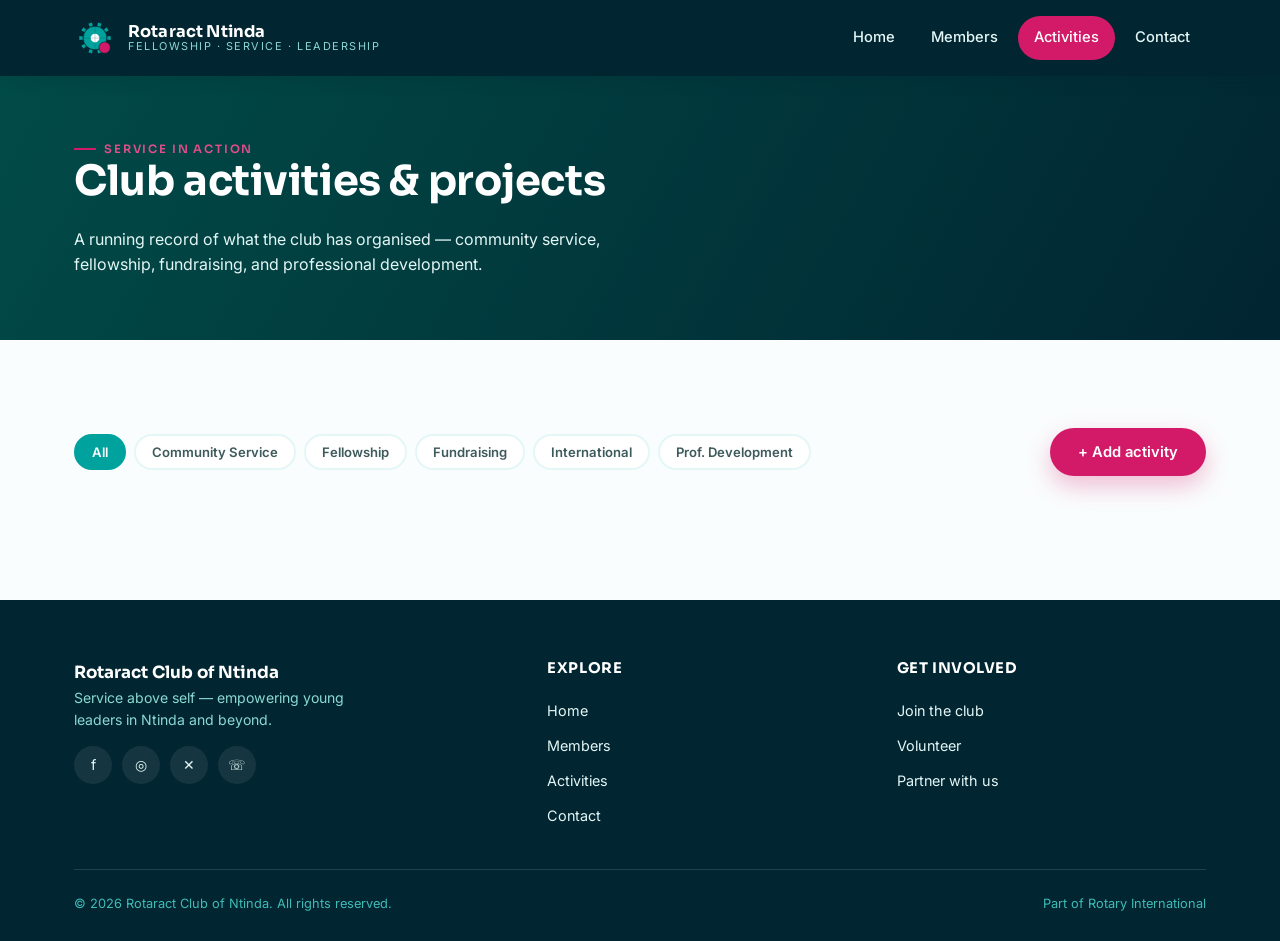
==== activities.html @ 3107f6a7 "Add Rotaract website files" ====
<!DOCTYPE html>
<html lang="en">
<head>
<meta charset="UTF-8">
<meta name="viewport" content="width=device-width, initial-scale=1.0">
<title>Activities — Rotaract Club of Ntinda</title>
<link rel="preconnect" href="https://fonts.googleapis.com">
<link href="https://fonts.googleapis.com/css2?family=Sora:wght@500;600;700;800&family=Inter:wght@400;500;600;700&display=swap" rel="stylesheet">
<link rel="stylesheet" href="assets/css/style.css">
</head>
<body>

<header class="site-header">
  <div class="container">
    <a href="home.html" class="brand">
      <svg class="brand-mark" viewBox="0 0 48 48" fill="none" xmlns="http://www.w3.org/2000/svg" aria-hidden="true">
        <g fill="#00A29D">
          <polygon points="37.9,22.3 41.9,21.8 41.9,26.2 37.9,25.7" />
          <polygon points="36.2,30.8 39.7,32.7 37.2,36.3 34.2,33.5" />
          <polygon points="29.9,36.7 31.6,40.3 27.4,41.7 26.7,37.7" />
          <polygon points="21.3,37.7 20.6,41.7 16.4,40.3 18.1,36.7" />
          <polygon points="13.8,33.5 10.8,36.3 8.3,32.7 11.8,30.8" />
          <polygon points="10.1,25.7 6.1,26.2 6.1,21.8 10.1,22.3" />
          <polygon points="11.8,17.2 8.3,15.3 10.8,11.7 13.8,14.5" />
          <polygon points="18.1,11.3 16.4,7.7 20.6,6.3 21.3,10.3" />
          <polygon points="26.7,10.3 27.4,6.3 31.6,7.7 29.9,11.3" />
          <polygon points="34.2,14.5 37.2,11.7 39.7,15.3 36.2,17.2" />
        </g>
        <circle cx="24" cy="24" r="13.5" fill="#00A29D"/>
        <circle cx="24" cy="24" r="13.5" fill="none" stroke="#012531" stroke-width="0.75"/>
        <circle cx="24" cy="24" r="5" fill="#FAFDFD"/>
        <path d="M24 10.5v27M10.5 24h27" stroke="#012531" stroke-width="0.6" opacity="0.35"/>
        <circle cx="35" cy="35" r="6.5" fill="#D31A68" stroke="#012531" stroke-width="0.75"/>
      </svg>
      <span class="brand-text">
        <strong>Rotaract Ntinda</strong>
        <span>Fellowship · Service · Leadership</span>
      </span>
    </a>
    <button class="nav-toggle" aria-label="Toggle navigation" aria-expanded="false"><span></span></button>
    <nav class="main-nav">
      <ul>
        <li><a href="home.html">Home</a></li>
        <li><a href="members.html">Members</a></li>
        <li><a href="activities.html">Activities</a></li>
        <li><a href="contact.html">Contact</a></li>
      </ul>
    </nav>
  </div>
</header>

<section class="page-header">
  <div class="container">
    <span class="eyebrow" style="color:var(--pink-400);">Service in action</span>
    <h1>Club activities &amp; projects</h1>
    <p>A running record of what the club has organised — community service, fellowship, fundraising, and professional development.</p>
  </div>
</section>

<section class="section">
  <div class="container">
    <div class="toolbar">
      <div class="chip-filters" id="categoryFilters">
        <button class="chip active" data-filter="All">All</button>
        <button class="chip" data-filter="Community Service">Community Service</button>
        <button class="chip" data-filter="Fellowship">Fellowship</button>
        <button class="chip" data-filter="Fundraising">Fundraising</button>
        <button class="chip" data-filter="International Service">International</button>
        <button class="chip" data-filter="Professional Development">Prof. Development</button>
      </div>
      <button class="btn btn-primary" data-open-modal="addActivityModal">+ Add activity</button>
    </div>

    <div class="card-grid" id="activitiesGrid"></div>
  </div>
</section>

<!-- ============ ADD ACTIVITY MODAL ============ -->
<div class="modal-overlay" id="addActivityModal">
  <div class="modal">
    <div class="modal-head">
      <h3 class="mt-0">Add an activity</h3>
      <button class="modal-close" data-close-modal aria-label="Close">✕</button>
    </div>
    <form id="activityForm">
      <div class="field-group">
        <label for="aTitle">Title</label>
        <input class="field" type="text" id="aTitle" required placeholder="e.g. Blood Donation Drive">
      </div>
      <div class="field-row">
        <div class="field-group">
          <label for="aDate">Date</label>
          <input class="field" type="date" id="aDate" required>
        </div>
        <div class="field-group">
          <label for="aCategory">Category</label>
          <select class="field" id="aCategory">
            <option>Community Service</option>
            <option>Fellowship</option>
            <option>Fundraising</option>
            <option>International Service</option>
            <option>Professional Development</option>
          </select>
        </div>
      </div>
      <div class="field-group">
        <label for="aDescription">Description</label>
        <textarea class="field" id="aDescription" rows="4" placeholder="What did the club do, and what was the impact?"></textarea>
      </div>
      <div class="field-group">
        <label for="aImage">Image URL (optional)</label>
        <input class="field" type="url" id="aImage" placeholder="https://…">
      </div>
      <div class="modal-actions">
        <button type="submit" class="btn btn-primary">Add activity</button>
        <button type="button" class="btn btn-ghost" data-close-modal>Cancel</button>
      </div>
    </form>
  </div>
</div>

<footer class="site-footer">
  <div class="container">
    <div class="footer-grid">
      <div class="footer-brand">
        <strong style="color:var(--white);font-family:var(--font-display);font-size:1.05rem;">Rotaract Club of Ntinda</strong>
        <p>Service above self — empowering young leaders in Ntinda and beyond.</p>
        <div class="social-row">
          <a href="#" aria-label="Facebook" title="Facebook">f</a>
          <a href="#" aria-label="Instagram" title="Instagram">◎</a>
          <a href="#" aria-label="X / Twitter" title="X / Twitter">✕</a>
          <a href="#" aria-label="WhatsApp" title="WhatsApp">☏</a>
        </div>
      </div>
      <div>
        <h4>Explore</h4>
        <a href="home.html">Home</a>
        <a href="members.html">Members</a>
        <a href="activities.html">Activities</a>
        <a href="contact.html">Contact</a>
      </div>
      <div>
        <h4>Get involved</h4>
        <a href="contact.html">Join the club</a>
        <a href="activities.html">Volunteer</a>
        <a href="contact.html">Partner with us</a>
      </div>
    </div>
    <div class="footer-bottom">
      <span>© <span data-year></span> Rotaract Club of Ntinda. All rights reserved.</span>
      <span>Part of Rotary International</span>
    </div>
  </div>
</footer>

<script src="assets/js/core/data.js"></script>
<script src="assets/js/core/main.js"></script>
<script src="assets/js/pages/activities.js"></script>
</body>
</html>
---- assets/css/style.css ----
/* ============================================================
   Rotaract Club of Ntinda — Design System
   Primary: Teal  |  Accent: Pink  |  Secondary: White
   ============================================================ */

:root{
  /* --- Brand colors (sampled from club flier) --- */
  --teal-900:#012A2A;
  --teal-800:#014B48;
  --teal-700:#00726D;
  --teal-600:#00958F;
  --teal:#00A29D;          /* primary */
  --teal-500:#00A29D;
  --teal-400:#3FBCB6;
  --teal-300:#8BD9D4;
  --teal-100:#E4F7F6;
  --teal-50:#F4FBFB;

  --pink-700:#8F0F49;
  --pink-600:#A8134F;
  --pink:#D31A68;          /* accent — clicks, buttons, highlights */
  --pink-400:#E14E8A;
  --pink-100:#FBE3ED;

  --navy:#012531;          /* deep support tone for text/footer */
  --ink:#0C2229;
  --ink-soft:#3E5A5C;
  --white:#FFFFFF;          /* secondary */
  --paper:#FAFDFD;

  /* --- Type --- */
  --font-display:'Sora', 'Segoe UI', sans-serif;
  --font-body:'Inter', 'Segoe UI', sans-serif;

  /* --- Layout --- */
  --radius-sm:8px;
  --radius-md:14px;
  --radius-lg:24px;
  --shadow-sm:0 2px 10px rgba(1,37,49,0.06);
  --shadow-md:0 10px 30px rgba(1,37,49,0.10);
  --shadow-pink:0 10px 24px rgba(211,26,104,0.28);
  --max-width:1180px;
  --header-h:76px;
}

*,*::before,*::after{box-sizing:border-box;}
html{scroll-behavior:smooth;}
body{
  margin:0;
  font-family:var(--font-body);
  color:var(--ink);
  background:var(--paper);
  -webkit-font-smoothing:antialiased;
  line-height:1.6;
}
h1,h2,h3,h4{
  font-family:var(--font-display);
  color:var(--navy);
  line-height:1.15;
  margin:0 0 .5em;
  letter-spacing:-0.01em;
}
p{margin:0 0 1em;color:var(--ink-soft);}
a{color:inherit;text-decoration:none;}
img{max-width:100%;display:block;}
ul{list-style:none;margin:0;padding:0;}
button{font-family:inherit;cursor:pointer;}

.container{
  max-width:var(--max-width);
  margin:0 auto;
  padding:0 24px;
}

/* Focus visibility (accessibility) */
a:focus-visible,button:focus-visible,input:focus-visible,select:focus-visible,textarea:focus-visible{
  outline:3px solid var(--pink);
  outline-offset:2px;
}

/* Reduced motion respect */
@media (prefers-reduced-motion: reduce){
  *{animation-duration:0.01ms !important;animation-iteration-count:1 !important;transition-duration:0.01ms !important;scroll-behavior:auto !important;}
}

/* ============================================================
   Eyebrow / labels / dividers
   ============================================================ */
.eyebrow{
  display:inline-flex;
  align-items:center;
  gap:8px;
  font-family:var(--font-display);
  font-size:.72rem;
  font-weight:600;
  letter-spacing:.16em;
  text-transform:uppercase;
  color:var(--pink);
}
.eyebrow::before{
  content:'';
  width:22px;height:2px;
  background:var(--pink);
  display:inline-block;
}

/* ============================================================
   Header / Navigation
   ============================================================ */
.site-header{
  position:sticky;top:0;z-index:100;
  height:var(--header-h);
  display:flex;align-items:center;
  background:var(--navy);
  box-shadow:0 2px 18px rgba(1,37,49,0.18);
}
.site-header .container{
  display:flex;align-items:center;justify-content:space-between;
  width:100%;
}
.brand{
  display:flex;align-items:center;gap:12px;
  color:var(--white);
}
.brand-mark{width:42px;height:42px;flex-shrink:0;}
.brand-text{display:flex;flex-direction:column;line-height:1.1;}
.brand-text strong{
  font-family:var(--font-display);
  font-size:1.02rem;
  letter-spacing:.01em;
}
.brand-text span{
  font-size:.68rem;
  letter-spacing:.14em;
  text-transform:uppercase;
  color:var(--teal-300);
}
.main-nav ul{display:flex;gap:4px;align-items:center;}
.main-nav a{
  display:inline-block;
  padding:10px 16px;
  font-size:.92rem;
  font-weight:500;
  color:var(--teal-100);
  border-radius:999px;
  transition:background .18s ease,color .18s ease;
}
.main-nav a:hover{background:rgba(255,255,255,0.08);color:var(--white);}
.main-nav a.active{background:var(--pink);color:var(--white);}
.nav-toggle{
  display:none;
  background:none;border:0;
  width:44px;height:44px;
  position:relative;
}
.nav-toggle span,.nav-toggle span::before,.nav-toggle span::after{
  content:'';position:absolute;left:11px;right:11px;height:2px;background:var(--white);transition:.2s;
}
.nav-toggle span{top:21px;}
.nav-toggle span::before{top:-8px;}
.nav-toggle span::after{top:8px;}
.nav-toggle[aria-expanded="true"] span{background:transparent;}
.nav-toggle[aria-expanded="true"] span::before{transform:rotate(45deg);top:0;}
.nav-toggle[aria-expanded="true"] span::after{transform:rotate(-45deg);top:0;}

@media (max-width:860px){
  .nav-toggle{display:block;}
  .main-nav{
    position:absolute;top:var(--header-h);left:0;right:0;
    background:var(--navy);
    max-height:0;overflow:hidden;
    transition:max-height .28s ease;
  }
  .main-nav.open{max-height:420px;}
  .main-nav ul{flex-direction:column;align-items:stretch;padding:8px 20px 20px;gap:2px;}
  .main-nav a{padding:12px 14px;}
}

/* ============================================================
   Buttons
   ============================================================ */
.btn{
  display:inline-flex;align-items:center;justify-content:center;gap:8px;
  padding:13px 26px;
  border-radius:999px;
  font-weight:600;font-size:.92rem;
  border:2px solid transparent;
  transition:transform .16s ease,box-shadow .16s ease,background .16s ease,color .16s ease;
  white-space:nowrap;
}
.btn:active{transform:translateY(1px) scale(.98);}
.btn-primary{
  background:var(--pink);
  color:var(--white);
  box-shadow:var(--shadow-pink);
}
.btn-primary:hover{background:var(--pink-600);}
.btn-outline{
  background:transparent;
  border-color:rgba(255,255,255,0.55);
  color:var(--white);
}
.btn-outline:hover{background:rgba(255,255,255,0.12);}
.btn-teal{
  background:var(--teal);
  color:var(--white);
  box-shadow:0 10px 24px rgba(0,162,157,0.28);
}
.btn-teal:hover{background:var(--teal-700);}
.btn-ghost{
  background:var(--teal-100);
  color:var(--teal-800);
}
.btn-ghost:hover{background:var(--teal-300);}
.btn-sm{padding:8px 16px;font-size:.82rem;}
.btn-danger{background:var(--pink-100);color:var(--pink-700);}
.btn-danger:hover{background:var(--pink-400);color:var(--white);}
.btn-icon{
  width:38px;height:38px;padding:0;border-radius:50%;
  background:var(--teal-100);color:var(--teal-800);
}
.btn-icon:hover{background:var(--teal-300);}

/* ============================================================
   Hero
   ============================================================ */
.hero{
  position:relative;
  background:radial-gradient(1100px 520px at 82% -10%, var(--teal-700) 0%, var(--navy) 55%);
  color:var(--white);
  overflow:hidden;
  padding:76px 0 96px;
}
.hero::after{
  content:'';
  position:absolute;inset:0;
  background:
    radial-gradient(600px 300px at 10% 110%, rgba(211,26,104,0.28), transparent 60%);
  pointer-events:none;
}
.hero-grid{
  position:relative;z-index:1;
  display:grid;
  grid-template-columns:1.1fr .9fr;
  gap:56px;
  align-items:center;
}
.hero h1{
  color:var(--white);
  font-size:clamp(2.2rem,4.2vw,3.4rem);
  margin-bottom:.4em;
}
.hero h1 em{
  font-style:normal;
  color:var(--pink-400);
}
.hero p.lede{
  color:var(--teal-100);
  font-size:1.08rem;
  max-width:46ch;
}
.hero-cta{display:flex;gap:14px;margin-top:28px;flex-wrap:wrap;}

/* Years wheel — signature graphic */
.years-wheel{width:100%;max-width:380px;margin:0 auto;}
.years-wheel .ring-bg{fill:none;stroke:rgba(255,255,255,0.14);stroke-width:10;}
.years-wheel .ring-fg{
  fill:none;stroke:var(--pink);stroke-width:10;stroke-linecap:round;
  transform-origin:center;transform:rotate(-90deg);
}
.years-wheel text{fill:var(--white);font-family:var(--font-display);}
.years-wheel .wheel-num{font-size:52px;font-weight:700;}
.years-wheel .wheel-label{font-size:13px;letter-spacing:.14em;fill:var(--teal-200,#8BD9D4);}

/* Stat strip */
.stat-strip{
  position:relative;z-index:1;
  margin-top:56px;
  display:grid;
  grid-template-columns:repeat(4,1fr);
  gap:1px;
  background:rgba(255,255,255,0.14);
  border-radius:var(--radius-lg);
  overflow:hidden;
}
.stat-cell{
  background:rgba(255,255,255,0.05);
  padding:22px 20px;
  text-align:center;
}
.stat-cell strong{
  display:block;font-family:var(--font-display);
  font-size:2rem;color:var(--white);
}
.stat-cell span{
  font-size:.76rem;letter-spacing:.08em;text-transform:uppercase;
  color:var(--teal-300);
}

@media (max-width:860px){
  .hero-grid{grid-template-columns:1fr;text-align:center;}
  .hero p.lede{margin-inline:auto;}
  .hero-cta{justify-content:center;}
  .stat-strip{grid-template-columns:repeat(2,1fr);}
}

/* ============================================================
   Sections
   ============================================================ */
.section{padding:88px 0;}
.section-alt{background:var(--teal-50);}
.section-head{
  max-width:640px;
  margin:0 0 44px;
}
.section-head.center{margin-inline:auto;text-align:center;}
.section-head h2{font-size:clamp(1.7rem,3vw,2.3rem);margin-top:.3em;}

/* About / info cards */
.about-grid{
  display:grid;grid-template-columns:1fr 1fr;gap:48px;align-items:start;
}
.info-card{
  background:var(--white);
  border:1px solid var(--teal-100);
  border-radius:var(--radius-lg);
  padding:28px;
  box-shadow:var(--shadow-sm);
  position:relative;
}
.info-card h3{
  display:flex;align-items:center;justify-content:space-between;
  font-size:1.05rem;
}
.info-row{
  display:flex;justify-content:space-between;align-items:baseline;
  padding:14px 0;border-top:1px dashed var(--teal-100);
  gap:16px;
}
.info-row:first-of-type{border-top:none;}
.info-row .label{color:var(--ink-soft);font-size:.86rem;}
.info-row .value{font-weight:700;color:var(--navy);text-align:right;font-family:var(--font-display);}
.edit-note{font-size:.76rem;color:var(--teal-700);margin-top:10px;}

@media (max-width:860px){.about-grid{grid-template-columns:1fr;}}

/* ============================================================
   Cards (activities & members share the same grid rhythm)
   ============================================================ */
.card-grid{
  display:grid;
  grid-template-columns:repeat(auto-fill,minmax(270px,1fr));
  gap:24px;
}
.card{
  background:var(--white);
  border-radius:var(--radius-md);
  border:1px solid var(--teal-100);
  overflow:hidden;
  box-shadow:var(--shadow-sm);
  transition:transform .18s ease,box-shadow .18s ease;
  display:flex;flex-direction:column;
}
.card:hover{transform:translateY(-4px);box-shadow:var(--shadow-md);}
.card-media{
  height:150px;width:100%;
  background:linear-gradient(135deg,var(--teal-400),var(--teal-700));
  display:flex;align-items:center;justify-content:center;
  color:var(--white);font-family:var(--font-display);font-size:.78rem;letter-spacing:.1em;text-transform:uppercase;
  position:relative;
}
.card-media img{width:100%;height:100%;object-fit:cover;position:absolute;inset:0;}
.card-tag{
  position:absolute;top:12px;left:12px;
  background:var(--pink);color:var(--white);
  font-size:.68rem;font-weight:700;letter-spacing:.06em;text-transform:uppercase;
  padding:5px 11px;border-radius:999px;z-index:1;
}
.card-body{padding:18px 20px 20px;flex:1;display:flex;flex-direction:column;}
.card-body h4{font-size:1.02rem;margin-bottom:.3em;}
.card-date{font-size:.78rem;color:var(--pink-600);font-weight:700;letter-spacing:.04em;margin-bottom:8px;}
.card-body p{font-size:.9rem;flex:1;}
.card-actions{display:flex;gap:8px;margin-top:12px;}

/* Member card variant */
.member-card .card-media{
  height:130px;
  background:linear-gradient(135deg,var(--pink-400),var(--pink-700));
}
.member-avatar{
  width:74px;height:74px;border-radius:50%;
  background:var(--teal-100);color:var(--teal-800);
  display:flex;align-items:center;justify-content:center;
  font-family:var(--font-display);font-weight:700;font-size:1.3rem;
  border:4px solid var(--white);
  margin:-46px auto 0;
  box-shadow:var(--shadow-sm);
  position:relative;z-index:1;
  overflow:hidden;
}
.member-avatar img{width:100%;height:100%;object-fit:cover;}
.member-card .card-body{text-align:center;align-items:center;}
.member-role{
  display:inline-block;
  background:var(--teal-100);color:var(--teal-800);
  font-size:.72rem;font-weight:700;letter-spacing:.04em;text-transform:uppercase;
  padding:4px 12px;border-radius:999px;margin-bottom:8px;
}

/* Empty state */
.empty-state{
  text-align:center;
  padding:60px 24px;
  border:2px dashed var(--teal-300);
  border-radius:var(--radius-lg);
  background:var(--teal-50);
  grid-column:1/-1;
}
.empty-state h4{color:var(--teal-800);}
.empty-state p{max-width:40ch;margin-inline:auto;}

/* ============================================================
   Toolbar (year selector / filters / add button)
   ============================================================ */
.toolbar{
  display:flex;flex-wrap:wrap;gap:16px;
  align-items:center;justify-content:space-between;
  margin-bottom:36px;
}
.toolbar-controls{display:flex;flex-wrap:wrap;gap:12px;align-items:center;}
.select-wrap{position:relative;}
select.field{
  appearance:none;
  padding:12px 40px 12px 16px;
  border-radius:999px;
  border:2px solid var(--teal-100);
  background:var(--white);
  font-family:var(--font-display);
  font-weight:600;
  color:var(--navy);
  font-size:.92rem;
}
.select-wrap::after{
  content:'▾';
  position:absolute;right:16px;top:50%;transform:translateY(-50%);
  color:var(--teal-700);pointer-events:none;
}
.chip-filters{display:flex;gap:8px;flex-wrap:wrap;}
.chip{
  padding:8px 16px;border-radius:999px;
  border:2px solid var(--teal-100);
  background:var(--white);
  font-size:.82rem;font-weight:600;color:var(--ink-soft);
  transition:.16s;
}
.chip.active,.chip:hover{background:var(--teal);border-color:var(--teal);color:var(--white);}

/* ============================================================
   Forms & Modal
   ============================================================ */
.field-group{margin-bottom:18px;}
.field-group label{
  display:block;font-size:.82rem;font-weight:700;
  color:var(--navy);margin-bottom:6px;
}
.field{
  width:100%;
  padding:12px 14px;
  border-radius:var(--radius-sm);
  border:2px solid var(--teal-100);
  font-family:inherit;font-size:.94rem;
  background:var(--white);color:var(--ink);
  transition:border-color .15s;
}
.field:focus{border-color:var(--teal);outline:none;}
textarea.field{resize:vertical;min-height:90px;}
.field-row{display:grid;grid-template-columns:1fr 1fr;gap:16px;}
@media (max-width:560px){.field-row{grid-template-columns:1fr;}}

.modal-overlay{
  position:fixed;inset:0;z-index:200;
  background:rgba(1,37,49,0.55);
  display:none;align-items:center;justify-content:center;
  padding:20px;
  backdrop-filter:blur(2px);
}
.modal-overlay.open{display:flex;}
.modal{
  background:var(--white);
  border-radius:var(--radius-lg);
  width:100%;max-width:480px;
  max-height:90vh;overflow-y:auto;
  padding:30px;
  box-shadow:var(--shadow-md);
  animation:modalIn .2s ease;
}
@keyframes modalIn{from{opacity:0;transform:translateY(12px) scale(.98);}to{opacity:1;transform:none;}}
.modal-head{
  display:flex;justify-content:space-between;align-items:flex-start;
  margin-bottom:20px;
}
.modal-close{
  background:var(--teal-100);border:0;width:34px;height:34px;border-radius:50%;
  font-size:1rem;color:var(--teal-800);flex-shrink:0;
}
.modal-close:hover{background:var(--teal-300);}
.modal-actions{display:flex;gap:10px;margin-top:6px;}

/* ============================================================
   Footer
   ============================================================ */
.site-footer{
  background:var(--navy);
  color:var(--teal-100);
  padding:60px 0 26px;
}
.footer-grid{
  display:grid;
  grid-template-columns:1.4fr 1fr 1fr;
  gap:40px;
  padding-bottom:36px;
  border-bottom:1px solid rgba(255,255,255,0.12);
}
.footer-grid h4{color:var(--white);font-size:.92rem;letter-spacing:.04em;text-transform:uppercase;margin-bottom:16px;}
.footer-grid a{
  display:block;padding:6px 0;color:var(--teal-100);font-size:.9rem;
  transition:color .15s;
}
.footer-grid a:hover{color:var(--pink-400);}
.footer-brand p{color:var(--teal-300);font-size:.88rem;max-width:34ch;}
.social-row{display:flex;gap:10px;margin-top:14px;}
.social-row a{
  width:38px;height:38px;border-radius:50%;
  background:rgba(255,255,255,0.08);
  display:flex;align-items:center;justify-content:center;
  padding:0;
}
.social-row a:hover{background:var(--pink);}
.footer-bottom{
  padding-top:24px;
  display:flex;justify-content:space-between;flex-wrap:wrap;gap:10px;
  font-size:.8rem;color:var(--teal-400,#5fb9b3);
}
@media (max-width:760px){.footer-grid{grid-template-columns:1fr;}}

/* ============================================================
   Page header (inner pages)
   ============================================================ */
.page-header{
  background:linear-gradient(120deg,var(--teal-800),var(--navy));
  color:var(--white);
  padding:56px 0 46px;
}
.page-header h1{color:var(--white);font-size:clamp(1.9rem,3.4vw,2.6rem);}
.page-header p{color:var(--teal-100);max-width:56ch;}

/* Toast */
.toast{
  position:fixed;bottom:24px;right:24px;z-index:300;
  background:var(--navy);color:var(--white);
  padding:14px 20px;border-radius:var(--radius-sm);
  box-shadow:var(--shadow-md);
  font-size:.88rem;font-weight:600;
  display:flex;align-items:center;gap:10px;
  transform:translateY(120%);opacity:0;
  transition:transform .25s ease,opacity .25s ease;
}
.toast::before{content:'●';color:var(--pink);}
.toast.show{transform:translateY(0);opacity:1;}

/* ============================================================
   Schedule ribbon rows — lifted from the club's flyer format
   (pink ribbon date tag + light bar), used for "this month" lists
   ============================================================ */
.schedule-list{display:flex;flex-direction:column;gap:14px;}
.schedule-row{
  display:flex;align-items:stretch;
  min-height:64px;
  border-radius:6px;
  overflow:visible;
  box-shadow:var(--shadow-sm);
}
.ribbon-date{
  position:relative;
  flex:0 0 78px;
  background:var(--pink);
  color:var(--white);
  display:flex;flex-direction:column;align-items:center;justify-content:center;
  font-family:var(--font-display);
  font-weight:800;
  line-height:1;
  padding:6px 4px 14px;
  clip-path:polygon(0 0,100% 0,100% 100%,50% 82%,0 100%);
}
.ribbon-date .day-num{font-size:1.5rem;}
.ribbon-date .day-suffix{font-size:.62rem;align-self:flex-start;margin-left:-2px;vertical-align:super;}
.ribbon-date .day-wrap{display:flex;align-items:flex-start;gap:1px;}
.schedule-bar{
  flex:1;
  background:linear-gradient(180deg,#F2F5F5,#E7ECEC);
  display:flex;align-items:center;
  padding:0 20px;
  border-radius:0 6px 6px 0;
}
.schedule-bar strong{
  font-family:var(--font-display);
  color:var(--navy);
  font-size:1rem;
  font-weight:700;
}
.schedule-bar .schedule-cat{
  display:block;
  font-family:var(--font-body);
  font-weight:600;
  font-size:.72rem;
  letter-spacing:.06em;
  text-transform:uppercase;
  color:var(--pink-600);
  margin-top:2px;
}

/* Utility */
.mt-0{margin-top:0;}
.text-center{text-align:center;}
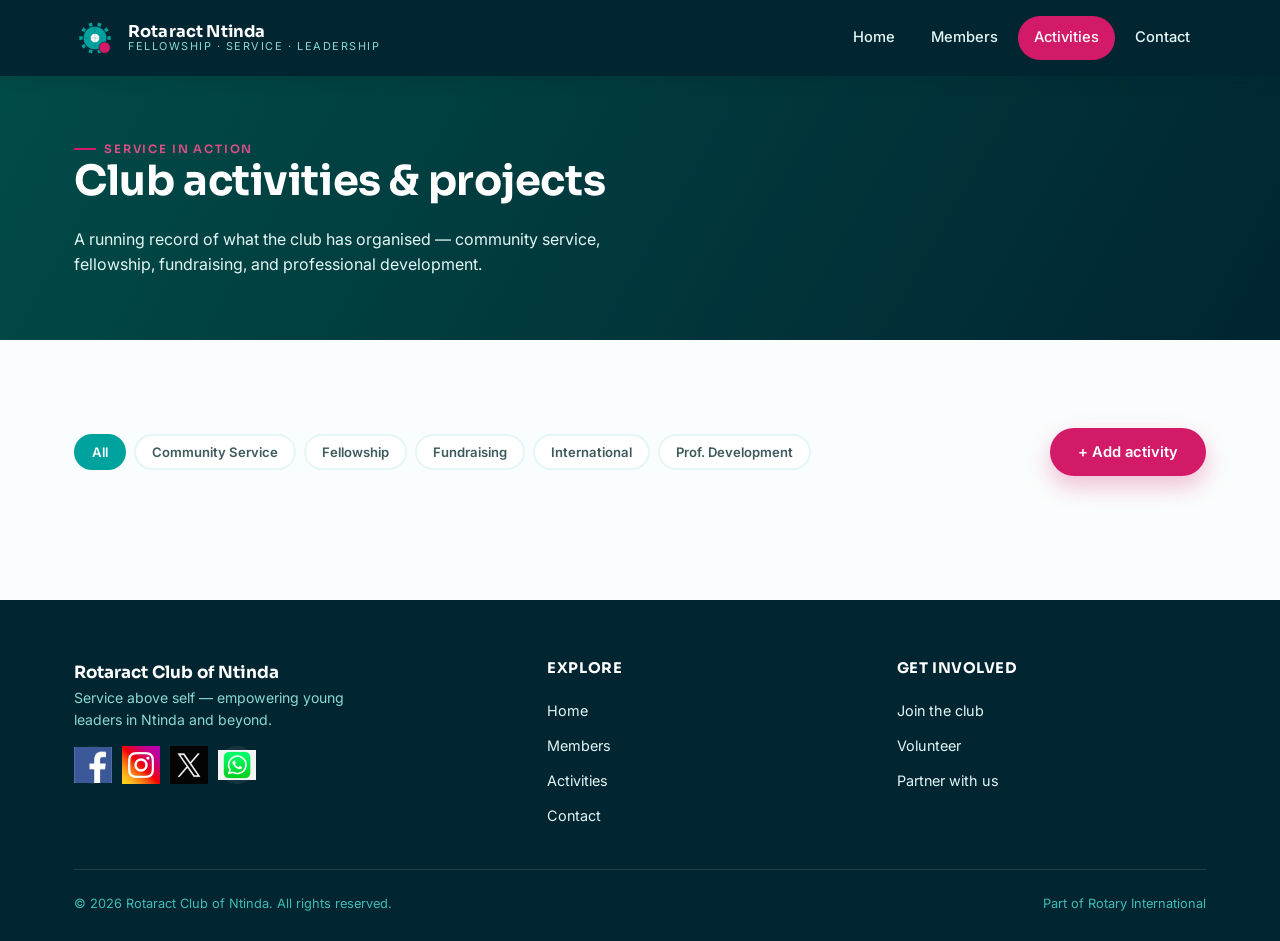
==== commit c5729196: "Changes on the Logos for the footers" ====
--- a/activities.html
+++ b/activities.html
@@ -47,6 +47,7 @@
       </ul>
     </nav>
   </div>
+  <link rel="stylesheet" href="https://cdnjs.cloudflare.com/ajax/libs/font-awesome/6.7.2/css/all.min.css">
 </header>
 
 <section class="page-header">
@@ -126,10 +127,18 @@
         <strong style="color:var(--white);font-family:var(--font-display);font-size:1.05rem;">Rotaract Club of Ntinda</strong>
         <p>Service above self — empowering young leaders in Ntinda and beyond.</p>
         <div class="social-row">
-          <a href="#" aria-label="Facebook" title="Facebook">f</a>
-          <a href="#" aria-label="Instagram" title="Instagram">◎</a>
-          <a href="#" aria-label="X / Twitter" title="X / Twitter">✕</a>
-          <a href="#" aria-label="WhatsApp" title="WhatsApp">☏</a>
+          <a href="https://www.facebook.com/RCNtinda" target="_blank">
+            <img src="assets/images/facebook.png" alt="Facebook">
+          </a>
+          <a href="https://www.instagram.com/rctntinda?igsh=dnJyd2R0dzFzbjJv" target="_blank">
+            <img src="assets/images/instagram.jpg" alt="Instagram">
+          </a>
+          <a href="https://x.com/rctntinda" target="_blank">
+            <img src="assets/images/x.png" alt="X">
+          </a>
+          <a href="https://wa.me/256784575724" target="_blank">
+            <img src="assets/images/whatsapp.jpg" alt="WhatsApp">
+          </a>
         </div>
       </div>
       <div>
--- a/assets/css/style.css
+++ b/assets/css/style.css
@@ -528,14 +528,40 @@
 }
 .footer-grid a:hover{color:var(--pink-400);}
 .footer-brand p{color:var(--teal-300);font-size:.88rem;max-width:34ch;}
-.social-row{display:flex;gap:10px;margin-top:14px;}
+/* =========================
+   Social Media Icons
+========================= */
+
+.social-row{
+    display:flex;
+    gap:10px;
+    margin-top:14px;
+}
+
 .social-row a{
-  width:38px;height:38px;border-radius:50%;
-  background:rgba(255,255,255,0.08);
-  display:flex;align-items:center;justify-content:center;
-  padding:0;
-}
-.social-row a:hover{background:var(--pink);}
+    width:38px;
+    height:38px;
+    border-radius:50%;
+    background:rgba(255,255,255,0.08);
+    display:flex;
+    align-items:center;
+    justify-content:center;
+    text-decoration:none;
+    color:#ffffff;
+    font-size:18px;
+    transition:all 0.3s ease;
+}
+
+.social-row a:hover{
+    background:var(--pink);
+    color:#ffffff;
+    transform:translateY(-3px);
+    box-shadow:0 6px 15px rgba(0,0,0,0.25);
+}
+
+.social-row a i{
+    line-height:1;
+}
 .footer-bottom{
   padding-top:24px;
   display:flex;justify-content:space-between;flex-wrap:wrap;gap:10px;
